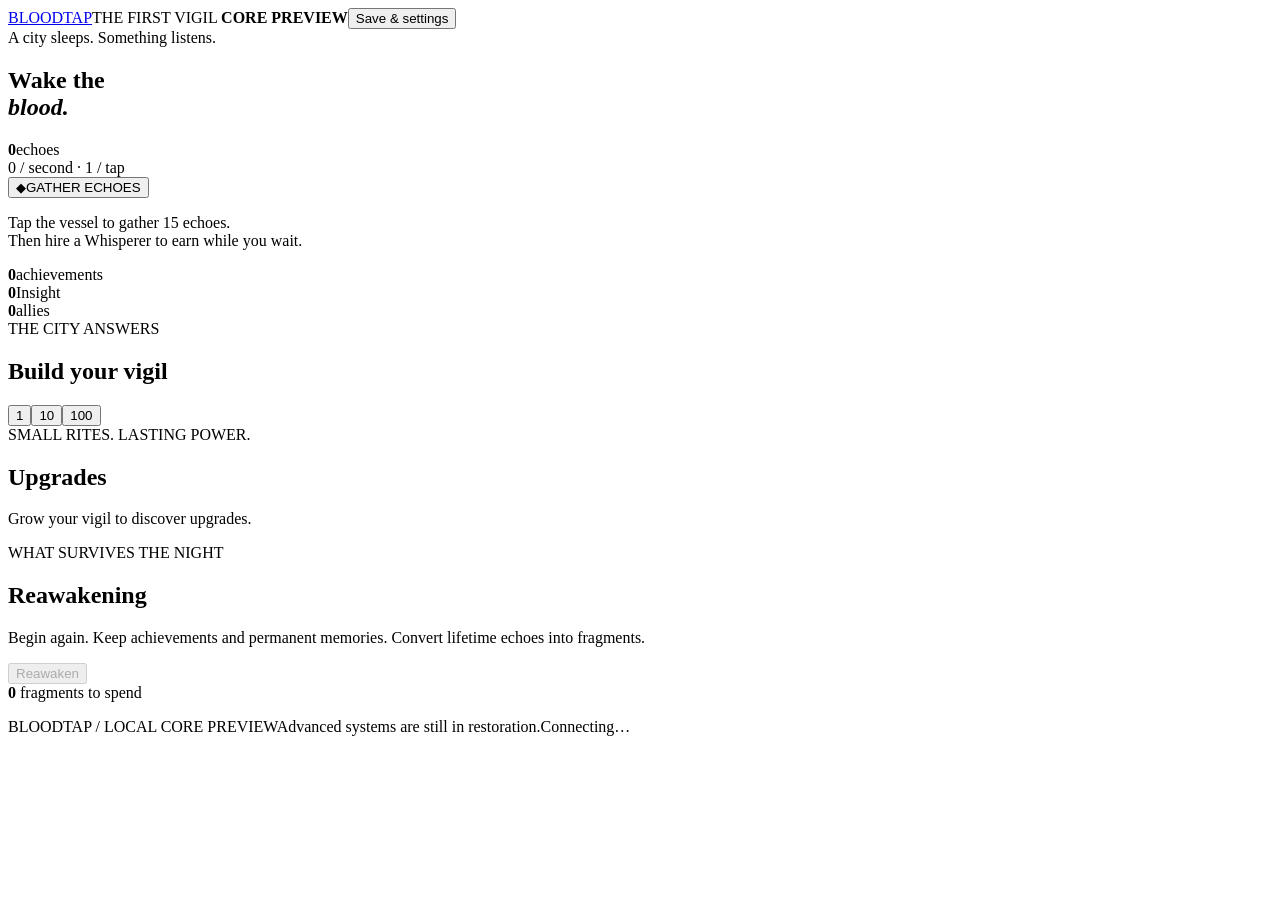
==== alpha/web/index.html @ 4b10776a "Add playable local browser preview and real-browser checks" ====
<!doctype html>
<html lang="en">
<head>
  <meta charset="utf-8"><meta name="viewport" content="width=device-width, initial-scale=1">
  <meta name="theme-color" content="#160e12"><title>BloodTap · The first vigil</title>
  <link rel="icon" href="data:image/svg+xml,%3Csvg xmlns='http://www.w3.org/2000/svg' viewBox='0 0 32 32'%3E%3Cpath fill='%23df6973' d='M16 2 28 16 16 30 4 16Z'/%3E%3C/svg%3E"><link rel="stylesheet" href="/style.css"><script src="/app.js" defer></script>
</head>
<body>
  <header><a class="wordmark" href="/">BLOOD<span>TAP</span></a><span class="edition">THE FIRST VIGIL <b>CORE PREVIEW</b></span><button id="settings-open" class="quiet">Save & settings</button></header>
  <main>
    <section class="vigil" aria-labelledby="vigil-title">
      <div class="eyebrow">A city sleeps. Something listens.</div>
      <h1 id="vigil-title">Wake the<br><em>blood.</em></h1>
      <div class="balance"><strong id="bank">0</strong><span>echoes</span></div>
      <div class="income"><span id="eps">0</span> / second <span class="dot">·</span> <span id="tap-value">1</span> / tap</div>
      <button id="vessel" aria-label="Gather echoes" title="Tap, or use Enter / Space when focused"><span class="vessel-orbit"></span><span class="sigil">◆</span><span class="vessel-label">GATHER ECHOES</span></button>
      <p class="hint" id="onboarding">Tap the vessel to gather 15 echoes.<br>Then hire a Whisperer to earn while you wait.</p>
      <button id="omen" class="omen" hidden>✦ An Omen appears <span id="omen-time"></span></button>
      <div id="buffs" class="buffs"></div>
      <p id="notice" role="status" aria-live="polite"></p>
      <div class="vigil-stats"><div><strong id="achievements">0</strong><span>achievements</span></div><div><strong id="insight">0</strong><span>Insight</span></div><div><strong id="total-owned">0</strong><span>allies</span></div></div>
    </section>
    <section class="empire" aria-labelledby="empire-title">
      <div class="section-head"><div><div class="eyebrow">THE CITY ANSWERS</div><h2 id="empire-title">Build your vigil</h2></div><div class="quantity" role="group" aria-label="Purchase quantity"><button data-quantity="1" aria-pressed="true">1</button><button data-quantity="10" aria-pressed="false">10</button><button data-quantity="100" aria-pressed="false">100</button></div></div>
      <div id="producers" class="producers"></div>
      <div class="section-head upgrade-heading"><div><div class="eyebrow">SMALL RITES. LASTING POWER.</div><h2>Upgrades</h2></div></div>
      <p id="upgrade-empty" class="muted">Grow your vigil to discover upgrades.</p><div id="upgrades" class="upgrades"></div>
    </section>
    <section class="memory" aria-labelledby="memory-title">
      <div><div class="eyebrow">WHAT SURVIVES THE NIGHT</div><h2 id="memory-title">Reawakening</h2><p>Begin again. Keep achievements and permanent memories. Convert lifetime echoes into fragments.</p><p id="reawakening-info"></p><button id="reawaken" disabled>Reawaken</button></div>
      <div><div class="memory-total"><strong id="fragments">0</strong> fragments to spend</div><div id="memories"></div><p id="offline-info" class="muted"></p></div>
    </section>
  </main>
  <footer><span>BLOODTAP / LOCAL CORE PREVIEW</span><span>Advanced systems are still in restoration.</span><span id="save-status">Connecting…</span></footer>
  <dialog id="settings"><form method="dialog"><div class="dialog-head"><h2>Your vigil</h2><button aria-label="Close settings" class="quiet">Close</button></div></form><p>Progress saves locally every 10 seconds and after purchases. Export a copy before switching devices.</p><div class="settings-actions"><button id="save-now">Save now</button><a class="button" href="/api/export" download>Export save</a><button id="import-open">Import save</button><input id="import-file" type="file" accept=".json,application/json" hidden></div><label class="checkbox"><input id="reduced-motion" type="checkbox"> Reduce motion</label><p class="muted">Keep this tab connected for full production. Disconnected or suspended intervals longer than 10 seconds use offline rules. Offline production unlocks through Sleeping vigil.</p><p class="dialog-error" role="alert"></p><hr><h3>Start over</h3><p>This erases your current progress and permanent memories. Export first.</p><button id="reset" class="danger">Reset all progress</button></dialog>
  <dialog id="confirm"><form id="confirm-form"><h2 id="confirm-title"></h2><p id="confirm-description"></p><label id="confirm-label">Confirmation <input id="confirm-input" autocomplete="off"></label><p class="dialog-error" role="alert"></p><div class="settings-actions"><button id="confirm-submit" type="submit">Continue</button><button id="confirm-cancel" type="button" class="quiet">Cancel</button></div></form></dialog>
  <div id="error" role="alert" hidden></div>
</body></html>
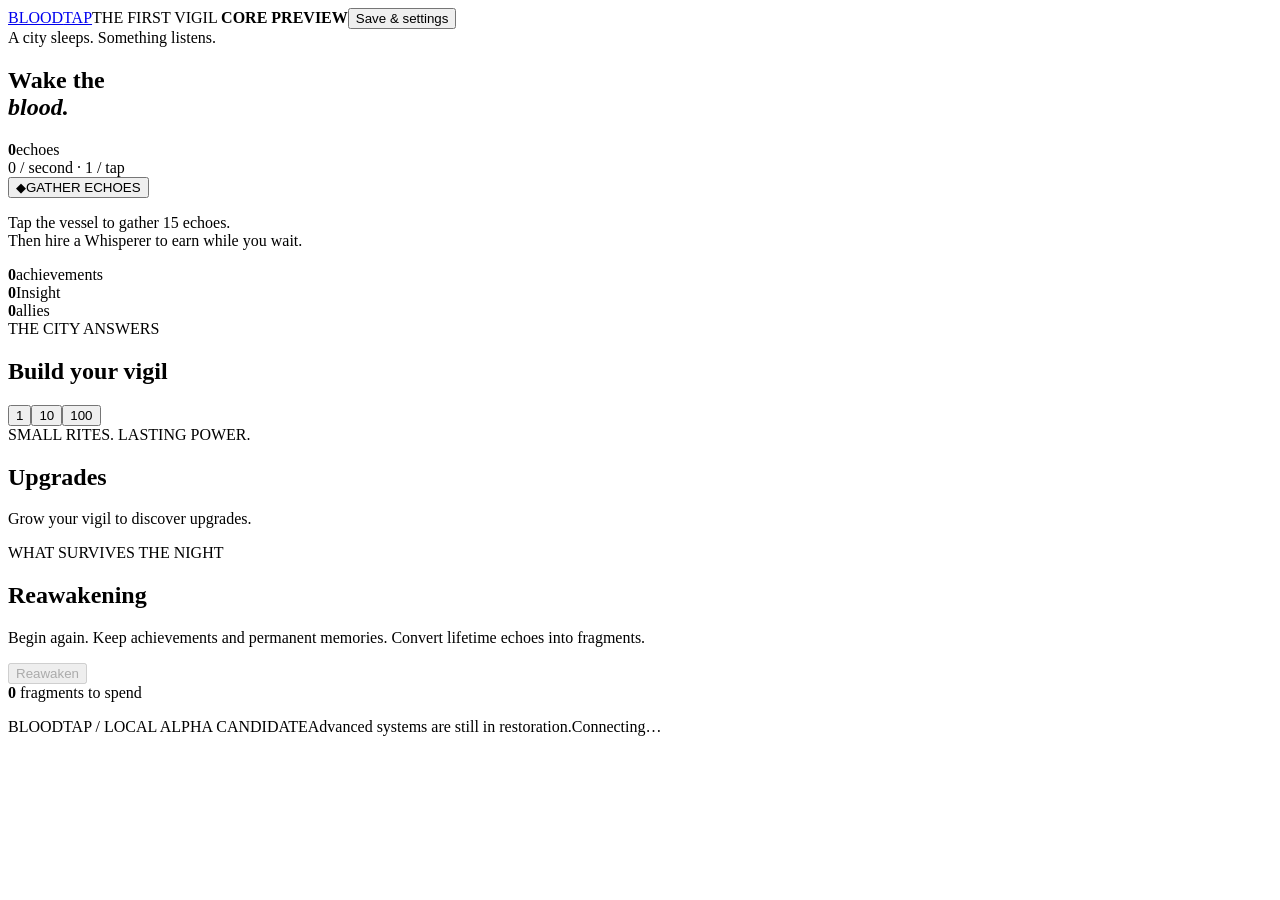
==== commit 1c7ff883: "Validate playable-core alpha pacing" ====
--- a/alpha/web/index.html
+++ b/alpha/web/index.html
@@ -31,7 +31,7 @@
       <div><div class="memory-total"><strong id="fragments">0</strong> fragments to spend</div><div id="memories"></div><p id="offline-info" class="muted"></p></div>
     </section>
   </main>
-  <footer><span>BLOODTAP / LOCAL CORE PREVIEW</span><span>Advanced systems are still in restoration.</span><span id="save-status">Connecting…</span></footer>
+  <footer><span>BLOODTAP / LOCAL ALPHA CANDIDATE</span><span>Advanced systems are still in restoration.</span><span id="save-status">Connecting…</span></footer>
   <dialog id="settings"><form method="dialog"><div class="dialog-head"><h2>Your vigil</h2><button aria-label="Close settings" class="quiet">Close</button></div></form><p>Progress saves locally every 10 seconds and after purchases. Export a copy before switching devices.</p><div class="settings-actions"><button id="save-now">Save now</button><a class="button" href="/api/export" download>Export save</a><button id="import-open">Import save</button><input id="import-file" type="file" accept=".json,application/json" hidden></div><label class="checkbox"><input id="reduced-motion" type="checkbox"> Reduce motion</label><p class="muted">Keep this tab connected for full production. Disconnected or suspended intervals longer than 10 seconds use offline rules. Offline production unlocks through Sleeping vigil.</p><p class="dialog-error" role="alert"></p><hr><h3>Start over</h3><p>This erases your current progress and permanent memories. Export first.</p><button id="reset" class="danger">Reset all progress</button></dialog>
   <dialog id="confirm"><form id="confirm-form"><h2 id="confirm-title"></h2><p id="confirm-description"></p><label id="confirm-label">Confirmation <input id="confirm-input" autocomplete="off"></label><p class="dialog-error" role="alert"></p><div class="settings-actions"><button id="confirm-submit" type="submit">Continue</button><button id="confirm-cancel" type="button" class="quiet">Cancel</button></div></form></dialog>
   <div id="error" role="alert" hidden></div>
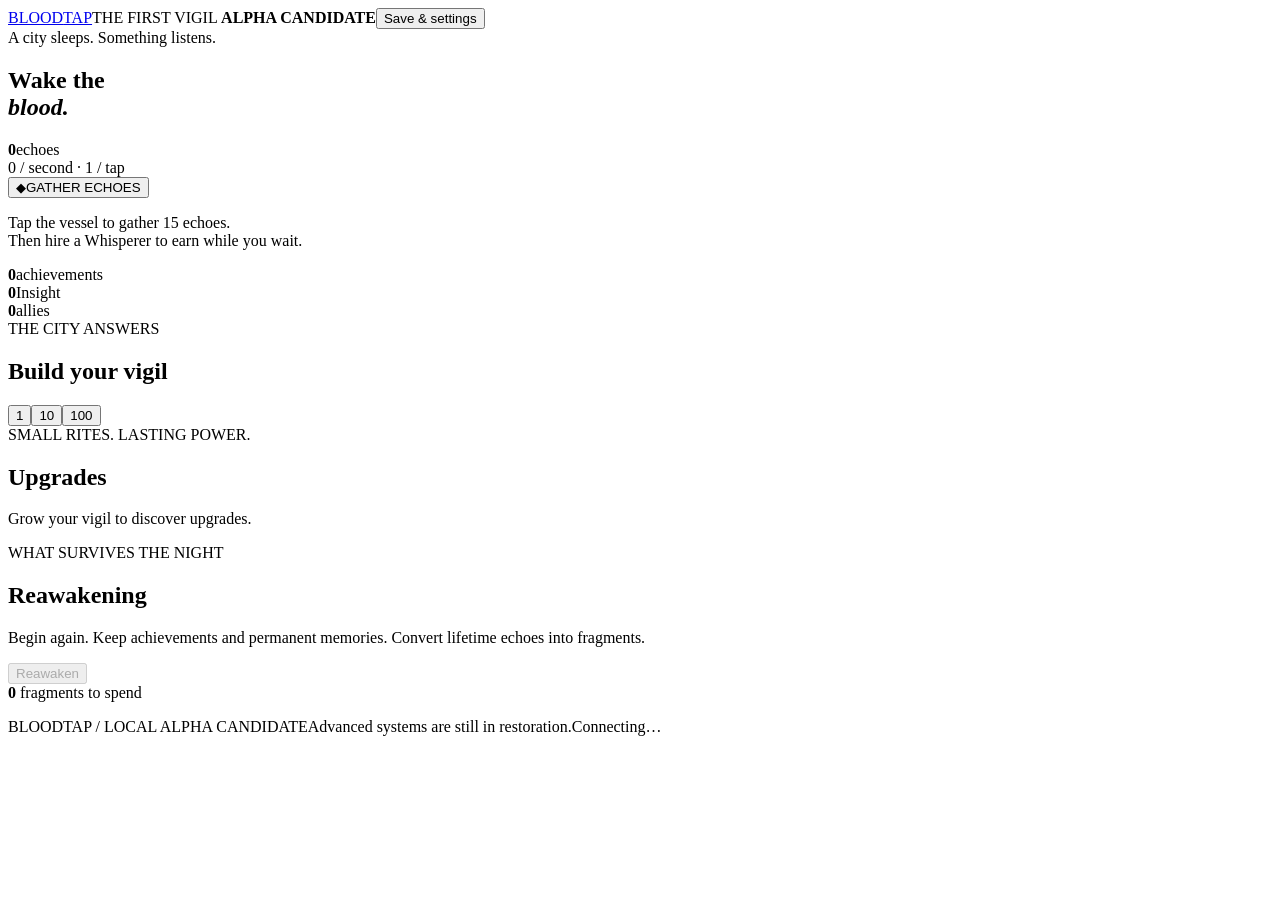
==== commit ced03ecb: "Improve alpha onboarding guidance" ====
--- a/alpha/web/index.html
+++ b/alpha/web/index.html
@@ -6,7 +6,7 @@
   <link rel="icon" href="data:image/svg+xml,%3Csvg xmlns='http://www.w3.org/2000/svg' viewBox='0 0 32 32'%3E%3Cpath fill='%23df6973' d='M16 2 28 16 16 30 4 16Z'/%3E%3C/svg%3E"><link rel="stylesheet" href="/style.css"><script src="/app.js" defer></script>
 </head>
 <body>
-  <header><a class="wordmark" href="/">BLOOD<span>TAP</span></a><span class="edition">THE FIRST VIGIL <b>CORE PREVIEW</b></span><button id="settings-open" class="quiet">Save & settings</button></header>
+  <header><a class="wordmark" href="/">BLOOD<span>TAP</span></a><span class="edition">THE FIRST VIGIL <b>ALPHA CANDIDATE</b></span><button id="settings-open" class="quiet">Save & settings</button></header>
   <main>
     <section class="vigil" aria-labelledby="vigil-title">
       <div class="eyebrow">A city sleeps. Something listens.</div>
@@ -15,7 +15,7 @@
       <div class="income"><span id="eps">0</span> / second <span class="dot">·</span> <span id="tap-value">1</span> / tap</div>
       <button id="vessel" aria-label="Gather echoes" title="Tap, or use Enter / Space when focused"><span class="vessel-orbit"></span><span class="sigil">◆</span><span class="vessel-label">GATHER ECHOES</span></button>
       <p class="hint" id="onboarding">Tap the vessel to gather 15 echoes.<br>Then hire a Whisperer to earn while you wait.</p>
-      <button id="omen" class="omen" hidden>✦ An Omen appears <span id="omen-time"></span></button>
+      <span id="omen-announcement" class="sr-only" aria-live="assertive"></span><button id="omen" class="omen" hidden>✦ An Omen appears <span id="omen-time"></span></button>
       <div id="buffs" class="buffs"></div>
       <p id="notice" role="status" aria-live="polite"></p>
       <div class="vigil-stats"><div><strong id="achievements">0</strong><span>achievements</span></div><div><strong id="insight">0</strong><span>Insight</span></div><div><strong id="total-owned">0</strong><span>allies</span></div></div>
@@ -32,7 +32,7 @@
     </section>
   </main>
   <footer><span>BLOODTAP / LOCAL ALPHA CANDIDATE</span><span>Advanced systems are still in restoration.</span><span id="save-status">Connecting…</span></footer>
-  <dialog id="settings"><form method="dialog"><div class="dialog-head"><h2>Your vigil</h2><button aria-label="Close settings" class="quiet">Close</button></div></form><p>Progress saves locally every 10 seconds and after purchases. Export a copy before switching devices.</p><div class="settings-actions"><button id="save-now">Save now</button><a class="button" href="/api/export" download>Export save</a><button id="import-open">Import save</button><input id="import-file" type="file" accept=".json,application/json" hidden></div><label class="checkbox"><input id="reduced-motion" type="checkbox"> Reduce motion</label><p class="muted">Keep this tab connected for full production. Disconnected or suspended intervals longer than 10 seconds use offline rules. Offline production unlocks through Sleeping vigil.</p><p class="dialog-error" role="alert"></p><hr><h3>Start over</h3><p>This erases your current progress and permanent memories. Export first.</p><button id="reset" class="danger">Reset all progress</button></dialog>
-  <dialog id="confirm"><form id="confirm-form"><h2 id="confirm-title"></h2><p id="confirm-description"></p><label id="confirm-label">Confirmation <input id="confirm-input" autocomplete="off"></label><p class="dialog-error" role="alert"></p><div class="settings-actions"><button id="confirm-submit" type="submit">Continue</button><button id="confirm-cancel" type="button" class="quiet">Cancel</button></div></form></dialog>
+  <dialog id="settings" aria-labelledby="settings-title"><form method="dialog"><div class="dialog-head"><h2 id="settings-title">Your vigil</h2><button aria-label="Close settings" class="quiet">Close</button></div></form><p>Progress saves locally every 10 seconds and after purchases. Export a copy before switching devices.</p><div class="settings-actions"><button id="save-now">Save now</button><a class="button" href="/api/export" download>Export save</a><button id="import-open">Import save</button><input id="import-file" type="file" accept=".json,application/json" hidden></div><label class="checkbox"><input id="reduced-motion" type="checkbox"> Reduce motion</label><p class="muted">Keep this tab connected for full production. Disconnected or suspended intervals longer than 10 seconds use offline rules. Offline production unlocks through Sleeping vigil.</p><p class="dialog-error" role="alert"></p><hr><h3>Start over</h3><p>This erases your current progress and permanent memories. Export first.</p><button id="reset" class="danger">Reset all progress</button></dialog>
+  <dialog id="confirm" aria-labelledby="confirm-title"><form id="confirm-form"><h2 id="confirm-title"></h2><p id="confirm-description"></p><label id="confirm-label">Confirmation <input id="confirm-input" autocomplete="off"></label><p class="dialog-error" role="alert"></p><div class="settings-actions"><button id="confirm-submit" type="submit">Continue</button><button id="confirm-cancel" type="button" class="quiet">Cancel</button></div></form></dialog>
   <div id="error" role="alert" hidden></div>
 </body></html>
